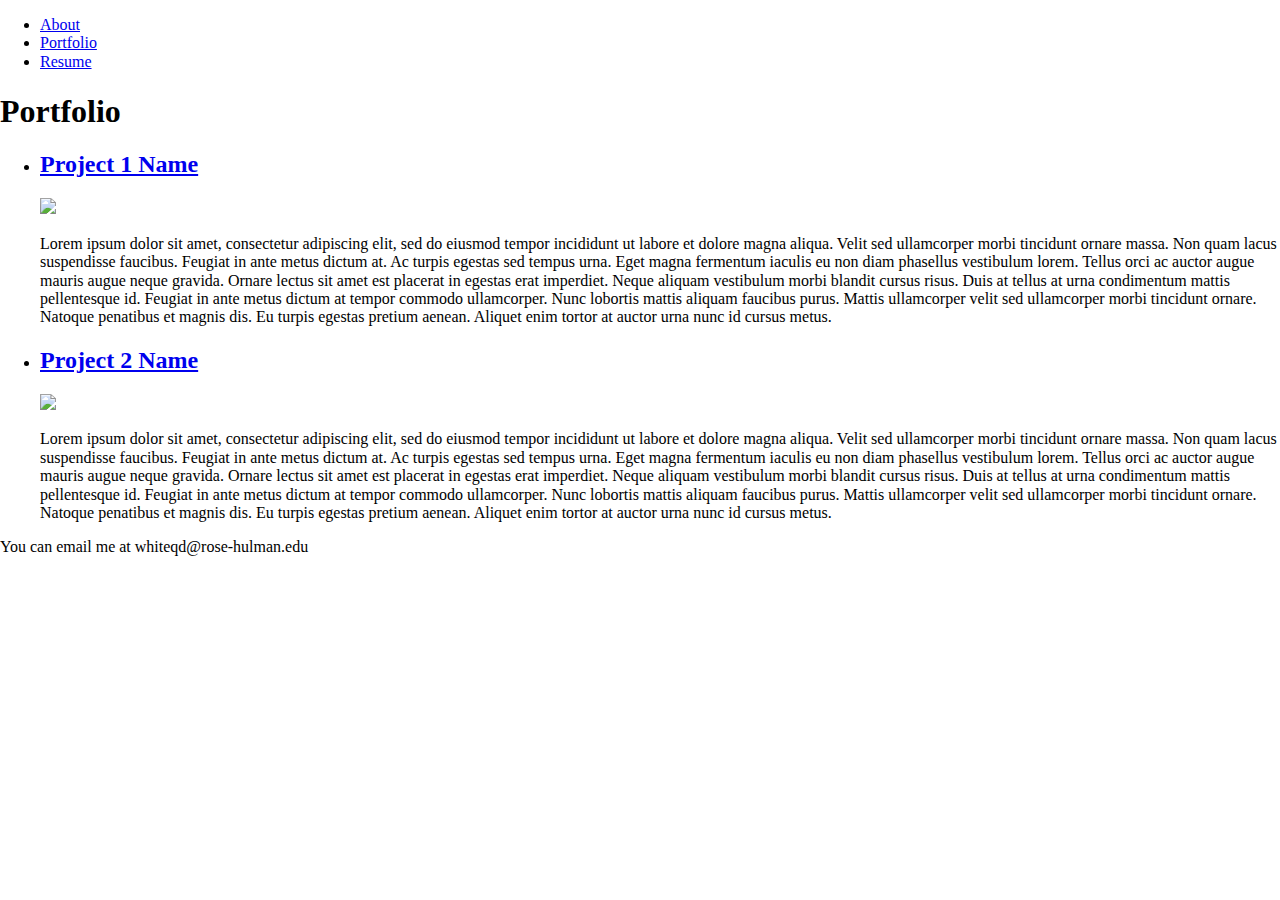
==== portfolio.html @ ee702286 "Finished Mark up" ====
<!DOCTYPE html>
<html lang = "en">
    <head>
        <meta charset="utf-8" />
        <meta name = "viewport" content="width=device-width, initial-scale=1" />
        <title>Portfolio</title>
        <link rel="stylesheet" href="styles/normalize.css" />
        <link rel="stylesheet" href="styles/main.css" />
        <link rel="icon" href="images/favicon.png" />
    </head>
    <body id="portfolio">
        <nav>
            <ul>
                <li><a href="index.html">About</a></li>
                <li><a href="portfolio.html">Portfolio</a></li>
                <li><a href="resume.html">Resume</a></li>
            </ul>
        </nav>
        <main>
            <h1>Portfolio</h1>
            <ul id=portfolioItems>
                <li>
                    <h2><a href="#">Project 1 Name</a></h2>
                    <img src="images/portfolio/project1.png" />
                    <p>Lorem ipsum dolor sit amet, consectetur adipiscing elit, sed do eiusmod tempor incididunt ut labore et dolore magna aliqua. Velit sed ullamcorper morbi tincidunt ornare massa. Non quam lacus suspendisse faucibus. Feugiat in ante metus dictum at. Ac turpis egestas sed tempus urna. Eget magna fermentum iaculis eu non diam phasellus vestibulum lorem. Tellus orci ac auctor augue mauris augue neque gravida. Ornare lectus sit amet est placerat in egestas erat imperdiet. Neque aliquam vestibulum morbi blandit cursus risus. Duis at tellus at urna condimentum mattis pellentesque id. Feugiat in ante metus dictum at tempor commodo ullamcorper. Nunc lobortis mattis aliquam faucibus purus. Mattis ullamcorper velit sed ullamcorper morbi tincidunt ornare. Natoque penatibus et magnis dis. Eu turpis egestas pretium aenean. Aliquet enim tortor at auctor urna nunc id cursus metus.</p>
                    
                </li>
                <li>
                    <h2><a href="#">Project 2 Name</a></h2>
                    <img src="images/portfolio/project2.png" />
                    <p>Lorem ipsum dolor sit amet, consectetur adipiscing elit, sed do eiusmod tempor incididunt ut labore et dolore magna aliqua. Velit sed ullamcorper morbi tincidunt ornare massa. Non quam lacus suspendisse faucibus. Feugiat in ante metus dictum at. Ac turpis egestas sed tempus urna. Eget magna fermentum iaculis eu non diam phasellus vestibulum lorem. Tellus orci ac auctor augue mauris augue neque gravida. Ornare lectus sit amet est placerat in egestas erat imperdiet. Neque aliquam vestibulum morbi blandit cursus risus. Duis at tellus at urna condimentum mattis pellentesque id. Feugiat in ante metus dictum at tempor commodo ullamcorper. Nunc lobortis mattis aliquam faucibus purus. Mattis ullamcorper velit sed ullamcorper morbi tincidunt ornare. Natoque penatibus et magnis dis. Eu turpis egestas pretium aenean. Aliquet enim tortor at auctor urna nunc id cursus metus.</p>
                    
                </li>
            </ul>
        </main>
        <footer>
            You can email me at whiteqd@rose-hulman.edu
        </footer>
        <script src="scripts/main.js"></script>
    </body>
</html>
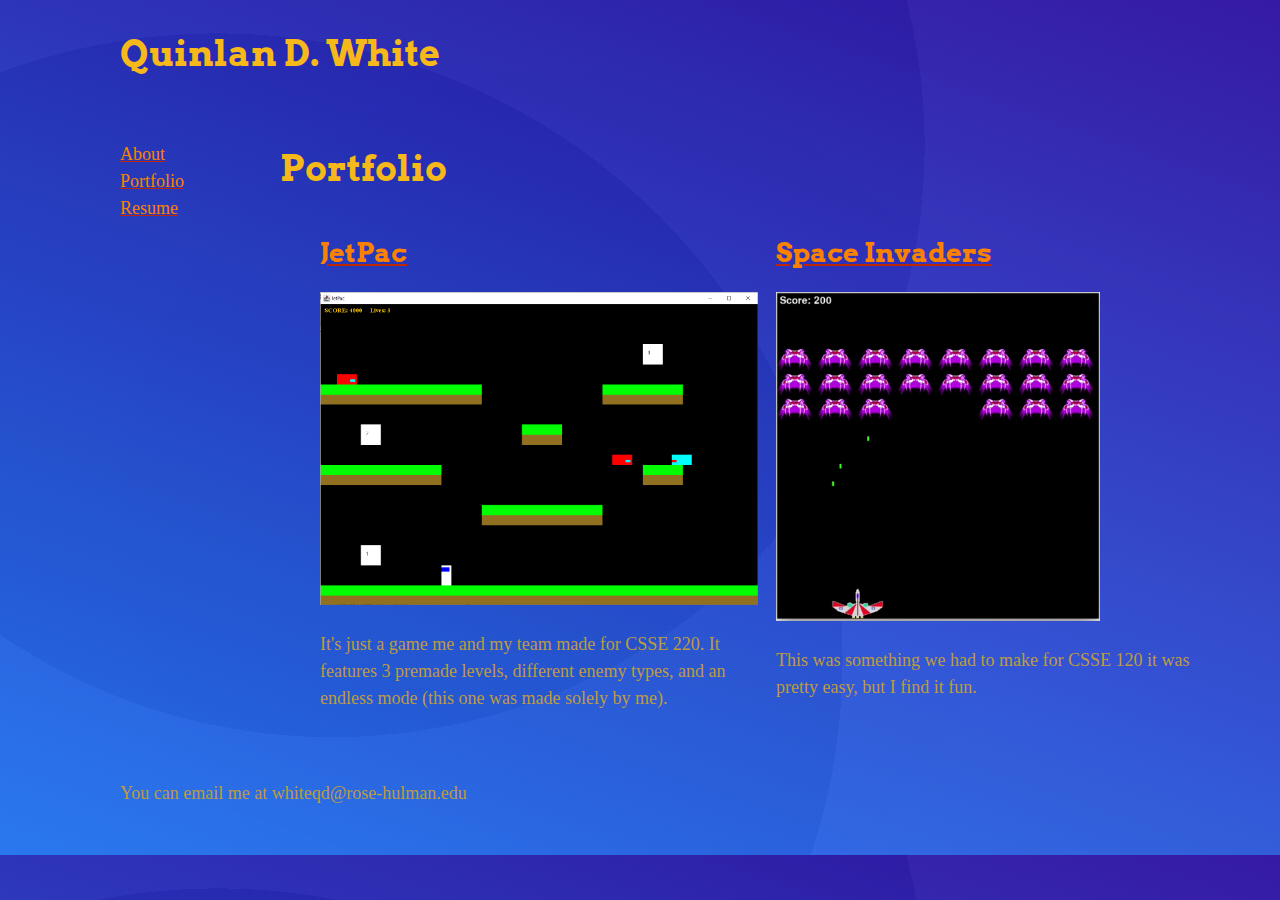
==== commit 2fff4822: "This is my website" ====
--- a/portfolio.html
+++ b/portfolio.html
@@ -9,6 +9,9 @@
         <link rel="icon" href="images/favicon.png" />
     </head>
     <body id="portfolio">
+        <header>
+            <h1>Quinlan D. White</h1>
+        </header>
         <nav>
             <ul>
                 <li><a href="index.html">About</a></li>
@@ -20,15 +23,19 @@
             <h1>Portfolio</h1>
             <ul id=portfolioItems>
                 <li>
-                    <h2><a href="#">Project 1 Name</a></h2>
-                    <img src="images/portfolio/project1.png" />
-                    <p>Lorem ipsum dolor sit amet, consectetur adipiscing elit, sed do eiusmod tempor incididunt ut labore et dolore magna aliqua. Velit sed ullamcorper morbi tincidunt ornare massa. Non quam lacus suspendisse faucibus. Feugiat in ante metus dictum at. Ac turpis egestas sed tempus urna. Eget magna fermentum iaculis eu non diam phasellus vestibulum lorem. Tellus orci ac auctor augue mauris augue neque gravida. Ornare lectus sit amet est placerat in egestas erat imperdiet. Neque aliquam vestibulum morbi blandit cursus risus. Duis at tellus at urna condimentum mattis pellentesque id. Feugiat in ante metus dictum at tempor commodo ullamcorper. Nunc lobortis mattis aliquam faucibus purus. Mattis ullamcorper velit sed ullamcorper morbi tincidunt ornare. Natoque penatibus et magnis dis. Eu turpis egestas pretium aenean. Aliquet enim tortor at auctor urna nunc id cursus metus.</p>
+                    <h2><a href="#">JetPac</a></h2>
+                    <img src="images/portfolio/JetPac.png" />
+                    <p>It's just a game me and my team made for CSSE 220. It features 3 premade levels, different enemy types, and an endless mode
+                       (this one was made solely by me).
+                    </p>
                     
                 </li>
                 <li>
-                    <h2><a href="#">Project 2 Name</a></h2>
-                    <img src="images/portfolio/project2.png" />
-                    <p>Lorem ipsum dolor sit amet, consectetur adipiscing elit, sed do eiusmod tempor incididunt ut labore et dolore magna aliqua. Velit sed ullamcorper morbi tincidunt ornare massa. Non quam lacus suspendisse faucibus. Feugiat in ante metus dictum at. Ac turpis egestas sed tempus urna. Eget magna fermentum iaculis eu non diam phasellus vestibulum lorem. Tellus orci ac auctor augue mauris augue neque gravida. Ornare lectus sit amet est placerat in egestas erat imperdiet. Neque aliquam vestibulum morbi blandit cursus risus. Duis at tellus at urna condimentum mattis pellentesque id. Feugiat in ante metus dictum at tempor commodo ullamcorper. Nunc lobortis mattis aliquam faucibus purus. Mattis ullamcorper velit sed ullamcorper morbi tincidunt ornare. Natoque penatibus et magnis dis. Eu turpis egestas pretium aenean. Aliquet enim tortor at auctor urna nunc id cursus metus.</p>
+                    <h2><a href="#">Space Invaders</a></h2>
+                    <img src="images/portfolio/space_invaders.png" />
+                    <p>
+                        This was something we had to make for CSSE 120 it was pretty easy, but I find it fun.
+                    </p>
                     
                 </li>
             </ul>
--- a/styles/main.css
+++ b/styles/main.css
@@ -0,0 +1,153 @@
+@import url('https://fonts.googleapis.com/css2?family=Arvo&display=swap');
+
+
+:root {
+    --vertical-spacing: 2rem;
+    --horizontal-space: 3rem;
+    --bg-color: #96B2FF;
+    --body-color: #be9b41;
+    --heading-color: #F7B819;
+    --link-color: #FB8201;
+    --link-under-color:#BF2604;
+    --link-hover-color:#A6033F;
+}
+
+a {
+    color:var(--link-color);
+    text-decoration-color: var(--link-under-color);
+}
+
+a:hover{
+    color: var(--link-hover-color);
+}
+
+body {
+    padding-left: 4em;
+    font-size: 18px;
+    font-family: 'Times New Roman', Times, serif;
+    line-height: 1.5;
+    width: auto;
+    /*background-image: */
+    /*repeating-linear-gradient(90deg, hsla(196,0%,79%,0.06) 0px, hsla(196,0%,79%,0.06) 1px,transparent 1px, transparent 96px),
+    repeating-linear-gradient(0deg, hsla(196,0%,79%,0.06) 0px, hsla(196,0%,79%,0.06) 1px,transparent 1px, transparent 96px),
+    repeating-linear-gradient(0deg, hsla(196,0%,79%,0.09) 0px, hsla(196,0%,79%,0.09) 1px,transparent 1px, transparent 12px),
+    repeating-linear-gradient(90deg, hsla(196,0%,79%,0.09) 0px, hsla(196,0%,79%,0.09) 1px,transparent 1px, transparent 12px),
+    linear-gradient(90deg, rgb(255,255,255),rgb(255,255,255));*/
+    background-image: 
+    radial-gradient(circle at 17% 77%, rgba(17, 17, 17,0.04) 0%, rgba(17, 17, 17,0.04) 50%,rgba(197, 197, 197,0.04) 50%, rgba(197, 197, 197,0.04) 100%),
+    radial-gradient(circle at 26% 17%, rgba(64, 64, 64,0.04) 0%, rgba(64, 64, 64,0.04) 50%,rgba(244, 244, 244,0.04) 50%, rgba(244, 244, 244,0.04) 100%),
+    radial-gradient(circle at 44% 60%, rgba(177, 177, 177,0.04) 0%, rgba(177, 177, 177,0.04) 50%,rgba(187, 187, 187,0.04) 50%, rgba(187, 187, 187,0.04) 100%),
+    linear-gradient(19deg, rgb(28, 117, 250),rgb(34, 2, 159));
+    color: var(--body-color);
+}
+
+body > * {
+    padding-left: var(--horizontal-space);
+    padding-right: var(--horizontal-space);
+}
+
+#about h1, #about h2, #portfolio h1, #portfolio h2{
+    font-family: 'Arvo', serif;
+}
+
+#about img {
+    height: 8em;
+}
+
+body#portfolio ul#portfolioItems {
+    display: flex;
+    flex-wrap: wrap;
+    flex: 1;
+    list-style-type: none;
+}
+
+body#portfolio ul#portfolioItems li{
+    flex-basis: 48%;
+    padding-right: 2%;
+}
+
+body#portfolio ul#portfolioItems li img{
+    max-width: 100%;
+}
+
+p{
+    max-width: 50em;
+    font-family: "Roboto" serif;
+}
+
+h1, h2, h3{
+    line-height: 1.2;
+    color: var(--heading-color);
+}
+
+body{
+    display: grid;
+    grid-template-areas: "head head"
+                         "nav nav"
+                         "main main"
+                         "foot foot";
+    grid-template-columns: auto 4fr;
+    grid-template-rows: auto auto 1fr auto;
+}
+
+body > header{
+    grid-area: head;
+}
+
+body > nav{
+    grid-area: nav;
+}
+
+body > nav ul {
+    list-style-type: none;
+    padding: 0;
+}
+
+body > main{
+    grid-area: main;
+}
+
+body > footer{
+    grid-area: foot;
+}
+
+header, footer{
+    padding-top: var(--vertical-spacing);
+    padding-bottom: var(--horizontal-space);
+}
+
+header h1, footer h1{
+    margin: 0;
+}
+
+div {
+    padding-left: 3rem;
+}
+
+#buttonPad {
+    padding-left: 0rem;
+    display: flex;
+    flex-direction: column;
+    justify-content: space-evenly;
+    position: sticky;
+    top: 50px;
+}
+
+button {
+    background-color: gold;
+    border-radius: 0.5em;
+    color: var(--link-color);
+    padding: 5px;
+    margin: 10px 0px;
+}
+
+@media screen and (min-width: 25em){
+    body {
+        display: grid;
+        grid-template-areas: "head head"
+                         "nav main"
+                         "foot foot";
+        grid-template-columns: auto 4fr;
+        grid-template-rows: auto 1fr auto;
+    }
+} 